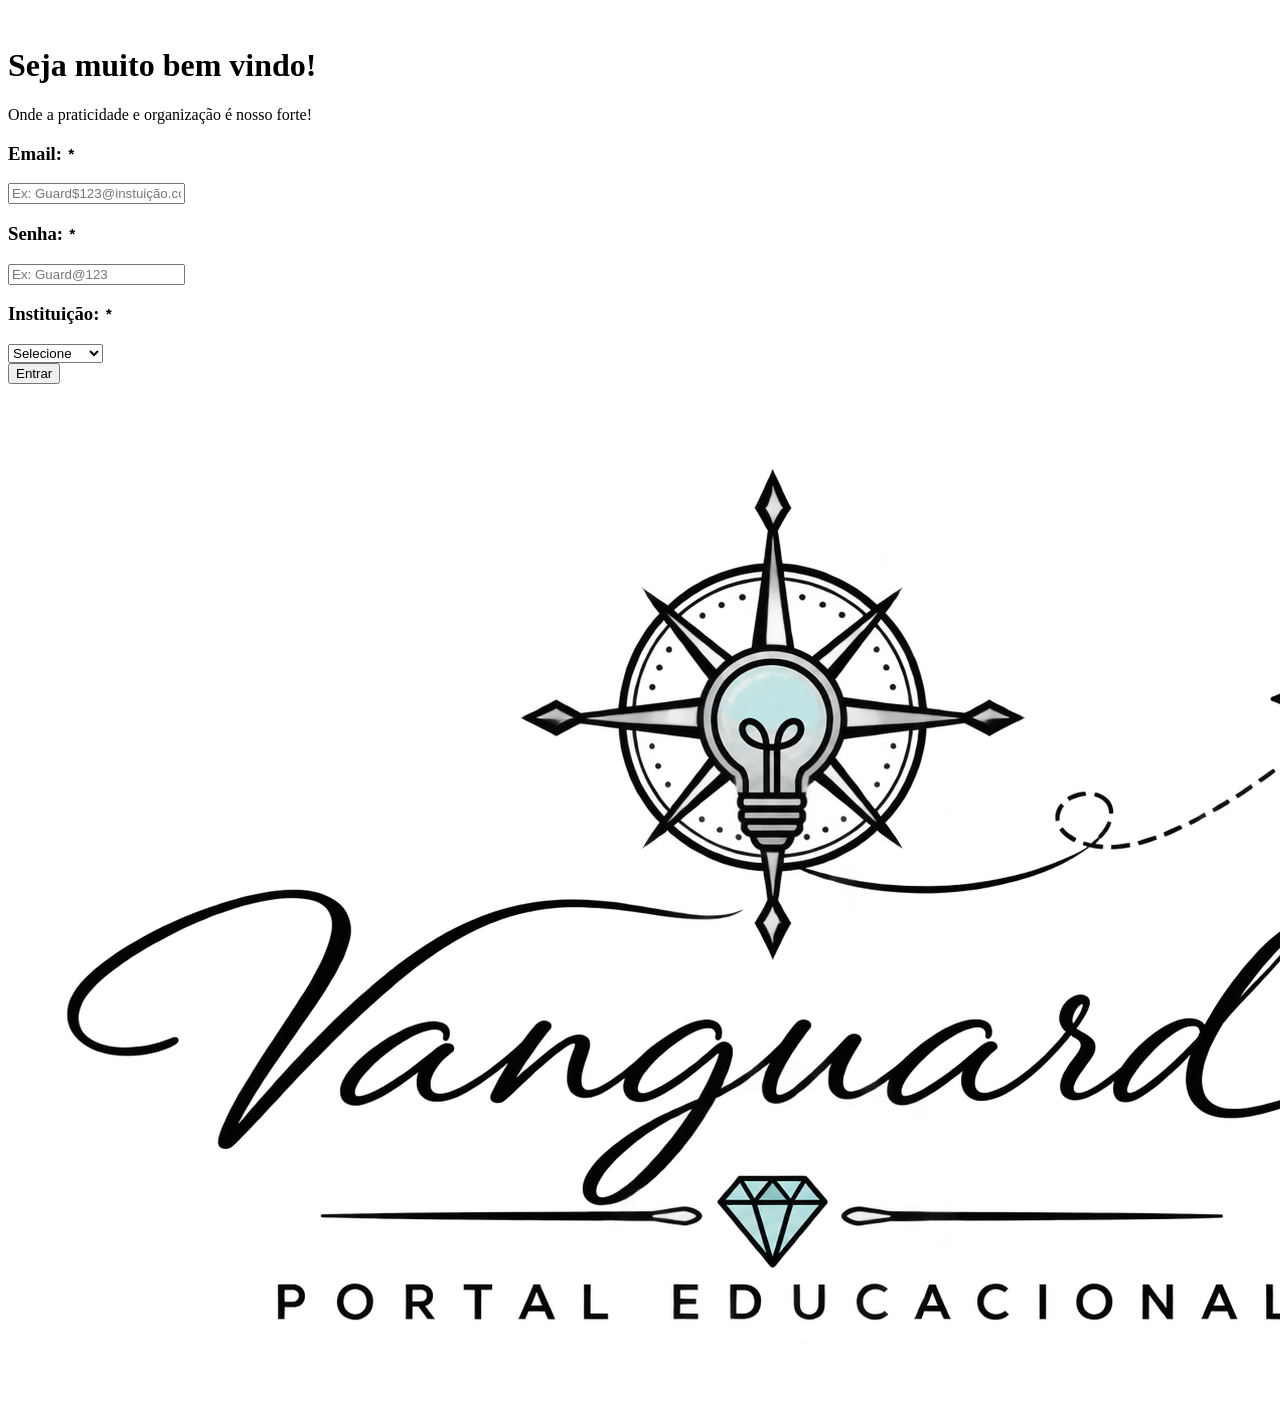
==== vanguard/index.html @ 62c1029e "first commit" ====
<!DOCTYPE html>
<html lang="pt-br">

<head>
    <meta charset="UTF-8">
    <meta name="viewport" content="width=device-width, initial-scale=1.0">
    <title>Document</title>
    <link rel="stylesheet" href="/css/style.css">
</head>

<body>

    <main>

        <div class="quadrado">
            <div class="Primeira_logo">
                <img class="img" src="/imagem/LOGO.png" alt="">
            </div>

            <div class="titulo">
                <div class="texto">
                    <h1>Seja muito bem vindo!</h1>
                    <p>Onde a praticidade e organização é nosso forte!</p>
                </div>
            </div>

            <div class="forms">

                <div class="espaco_forms">

                    <div class="primerio_input">
                        <h3>Email: <samp>*</samp></h3>
                        <input class="tamanho" type="email" placeholder="Ex: Guard$123@instuição.com">
                    </div>

                    <div class="primerio_input">
                        <h3>Senha: <samp>*</samp> </h3>
                        <input class="tamanho" type="password" placeholder="Ex: Guard@123">
                    </div>

                    <!-- <div class="primerio_input">
                        <h3>Instituição: <samp>*</samp></h3>
                        <input class="tamanho" type="text" placeholder="Selecione">
                    </div> -->

                    <div class="primerio_input">

                         <h3>Instituição: <samp>*</samp></h3>
                        <select class="tamanho_select" name="" id="">
                            <option value="Algo">Selecione</option>
                            <option value="Algo">Senai</option>
                            <option value="Algo">Sesi</option>
                            <option value="Algo">Viscondinho</option>
                        </select>


                    </div>


                </div>


                <div class="espaco_btn">
                    <button class="btn">Entrar</button>

                </div>



            </div>


        </div>

        <div class="segundo_quadrado">
            <img class="img_logo" src="./imagem/SEGUNDA_LOGO.png" alt="">
            
        </div>

    </main>

</body>

</html>
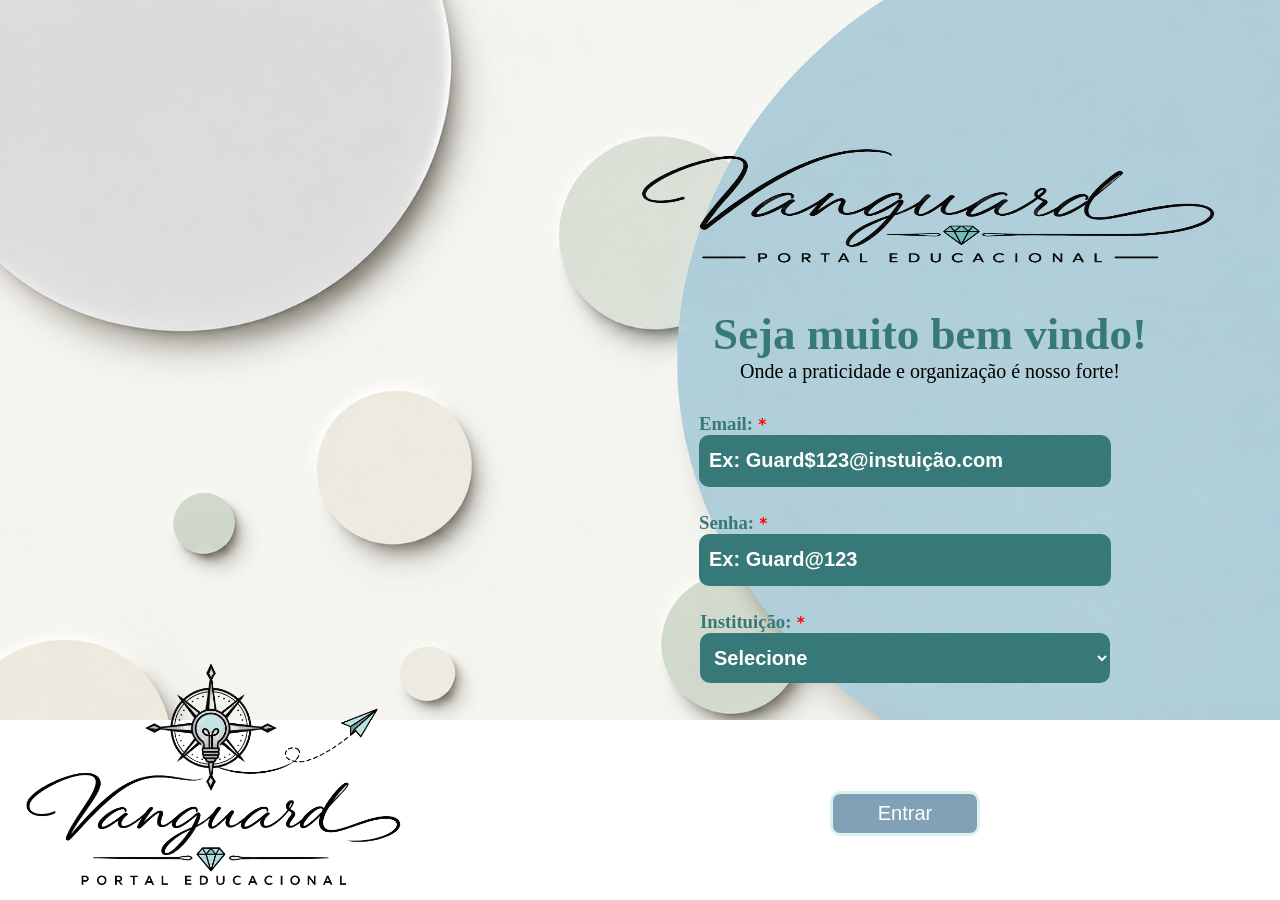
==== commit b056bd84: "11/10/2026 - 17:27" ====
--- a/vanguard/index.html
+++ b/vanguard/index.html
@@ -5,7 +5,7 @@
     <meta charset="UTF-8">
     <meta name="viewport" content="width=device-width, initial-scale=1.0">
     <title>Document</title>
-    <link rel="stylesheet" href="/css/style.css">
+    <link rel="stylesheet" href="./css/style.css">
 </head>
 
 <body>
@@ -14,7 +14,7 @@
 
         <div class="quadrado">
             <div class="Primeira_logo">
-                <img class="img" src="/imagem/LOGO.png" alt="">
+                <img class="img" src="./imagem/LOGO.png" alt="">
             </div>
 
             <div class="titulo">
--- a/vanguard/css/style.css
+++ b/vanguard/css/style.css
@@ -0,0 +1,184 @@
+body {
+    background-image: url(../imagem/Círculos\ pastel\ em\ camadas.png);
+    background-repeat: no-repeat;
+    background-size: cover;
+}
+
+.quadrado {
+    height: 100%;
+    width: 700px;
+    /* background-color: #ff0100; */
+    color: white;
+
+    position: fixed;
+    right: 0;
+    /* margin: px; */
+    margin-top: 0;
+}
+
+input, select {
+    padding-left: 10px;
+    color: white;            
+    font-family: Arial;     
+    font-size: 18px;        
+    font-weight: bold;       
+}
+
+
+
+.Primeira_logo {
+    height: 200px;
+    width: 100%;
+    margin-top: 100px;
+
+    /* background-color: rgb(218, 123, 0); */
+    display: flex;
+    justify-content: center;
+    align-items: center;
+}
+
+.img {
+    height: 150px;
+    width: 600px;
+}
+
+.texto {
+    display: flex;
+    justify-content: center;
+    align-items: center;
+    flex-direction: column;
+    gap: 0;
+
+}
+
+.texto h1 {
+    margin: 0;
+    font-size: 45px;
+    font-family: Georgia, 'Times New Roman', Times, serif;
+    color: #377979;
+}
+
+.texto p {
+    margin: 0;
+    font-size: 20px;
+    color: black;
+}
+
+.forms {
+    margin-top: 15px;
+    height: 600px;
+    width: 650px;
+    /* background-color: blueviolet; */
+    display: flex;
+    /* justify-content: center; */
+    flex-direction: column;
+    /* align-items: center; */
+    gap: 25px;
+
+}
+
+
+.espaco_forms {
+    height: 300px;
+    width: 100%;
+    display: flex;
+    justify-content: center;
+    align-items: center;
+    flex-direction: column;
+    gap: 25px;
+    /* background-color: aqua; */
+}
+
+.primerio_input {
+    display: flex;
+    /* justify-content: center; */
+    /* align-items: center; */
+    flex-direction: column;
+}
+
+.primerio_input h3 {
+    margin: 0;
+}
+
+.tamanho {
+    height: 50px;
+    width: 400px;
+    border-radius: 10px;
+    border: none;
+    background-color: #377979;
+}
+
+.espaco_btn {
+    display: flex;
+    justify-content: center;
+    align-items: center;
+    margin-top: 40px;
+    height: 100px;
+    width: 100%;
+    /* background-color: aqua; */
+}
+
+.btn {
+    height: 45px;
+    width: 150px;
+    border-radius: 10px;
+    border: none;
+    font-size: 20px;
+    color: white;
+    background-color: rgb(128, 161, 182);
+    cursor: pointer;
+    transition: 0.3s;
+    border: solid 3px rgb(219, 241, 238);
+}
+
+.btn:hover{
+    background-color: #377979;
+    color:white;
+
+
+}
+
+::placeholder {
+    color: white;
+    font-size: 20px;
+    display: flex;
+    justify-content: center;
+}
+
+h3 {
+    color: #377979;
+}
+
+samp {
+    color: red;
+}
+
+.tamanho_select {
+    height: 50px;
+    width: 410px;
+    border-radius: 10px;
+    border: none;
+    background-color: #377979;
+    color: white;
+    font-size: 20px;
+}
+
+.segundo_quadrado {
+    position: fixed;
+    bottom: 0;
+    left: 0;
+    height: 500px;
+    width: 500px;
+    /* background-color: black; */
+
+    display: flex;
+    align-items: center;
+
+}
+
+.img_logo{
+    margin-left: 11px;
+    margin-top: 250px;
+    /* height: 200px; */
+    width: 400px;
+}
